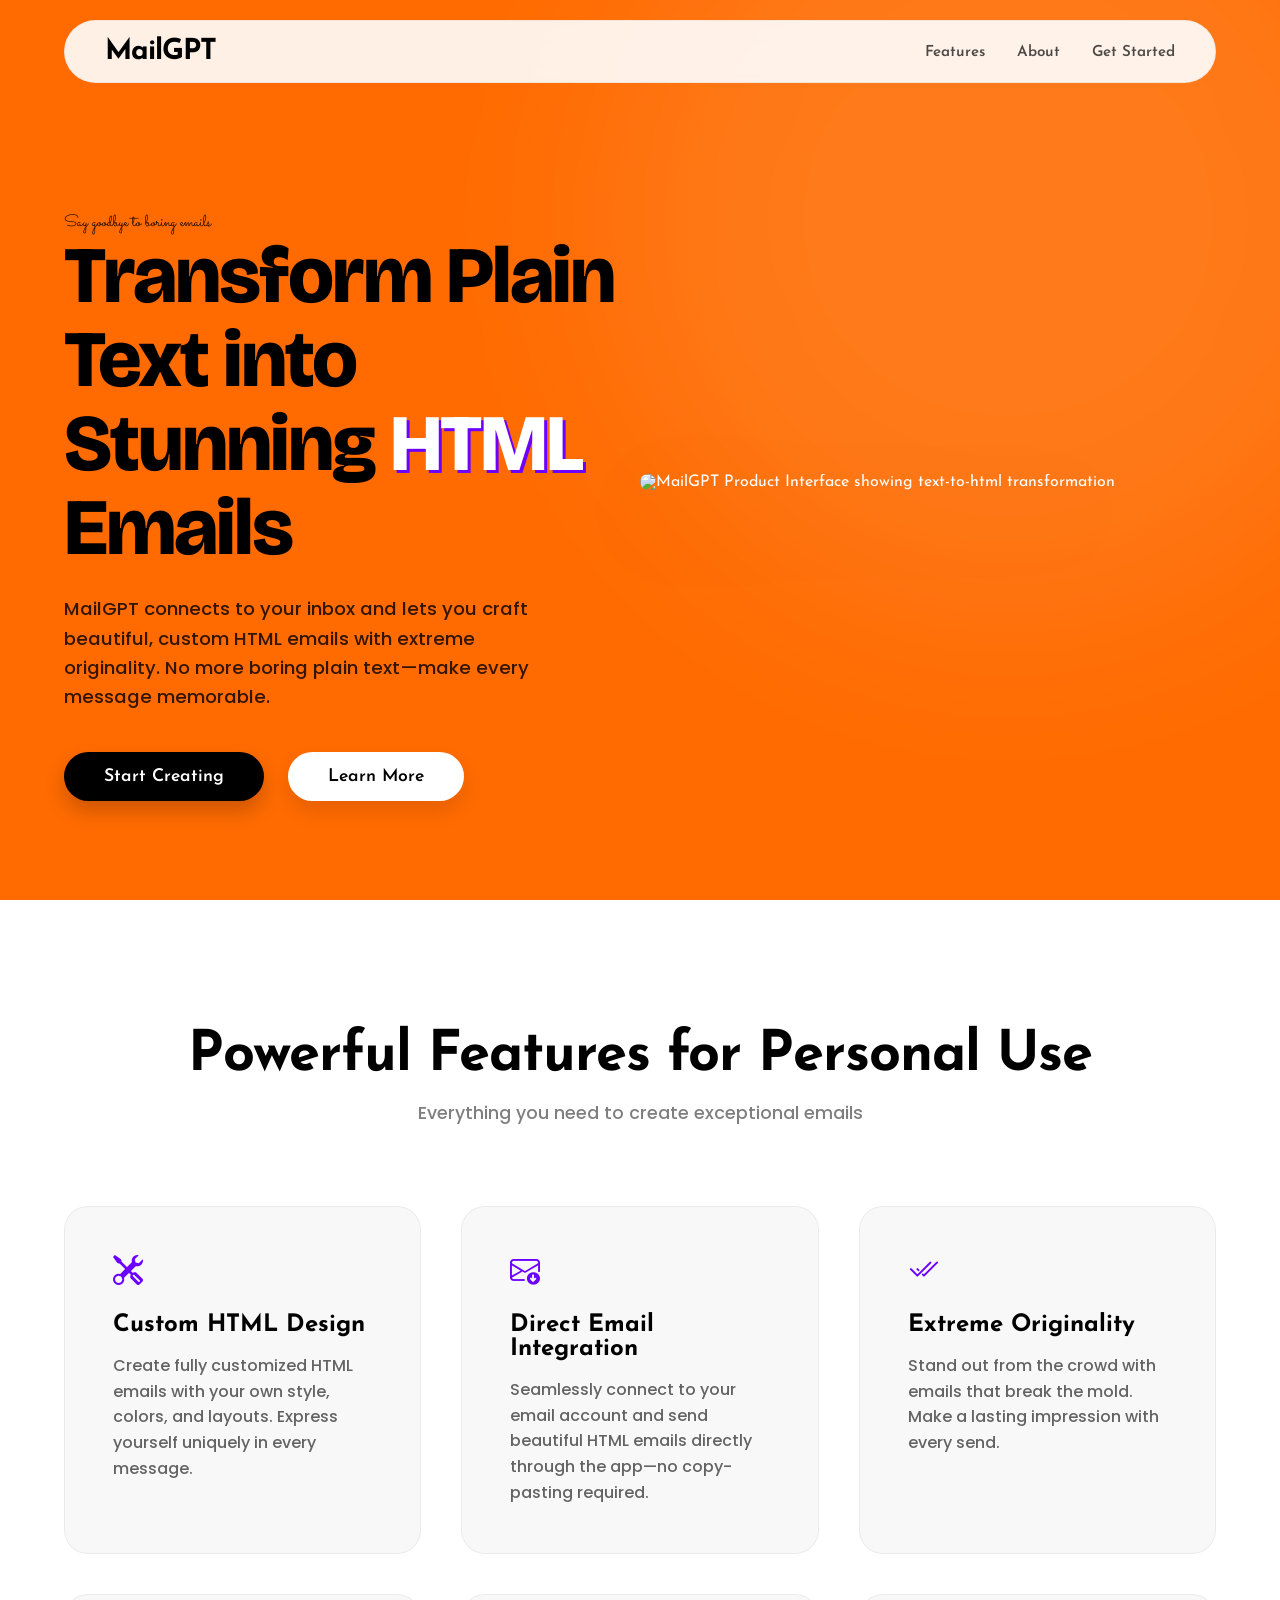
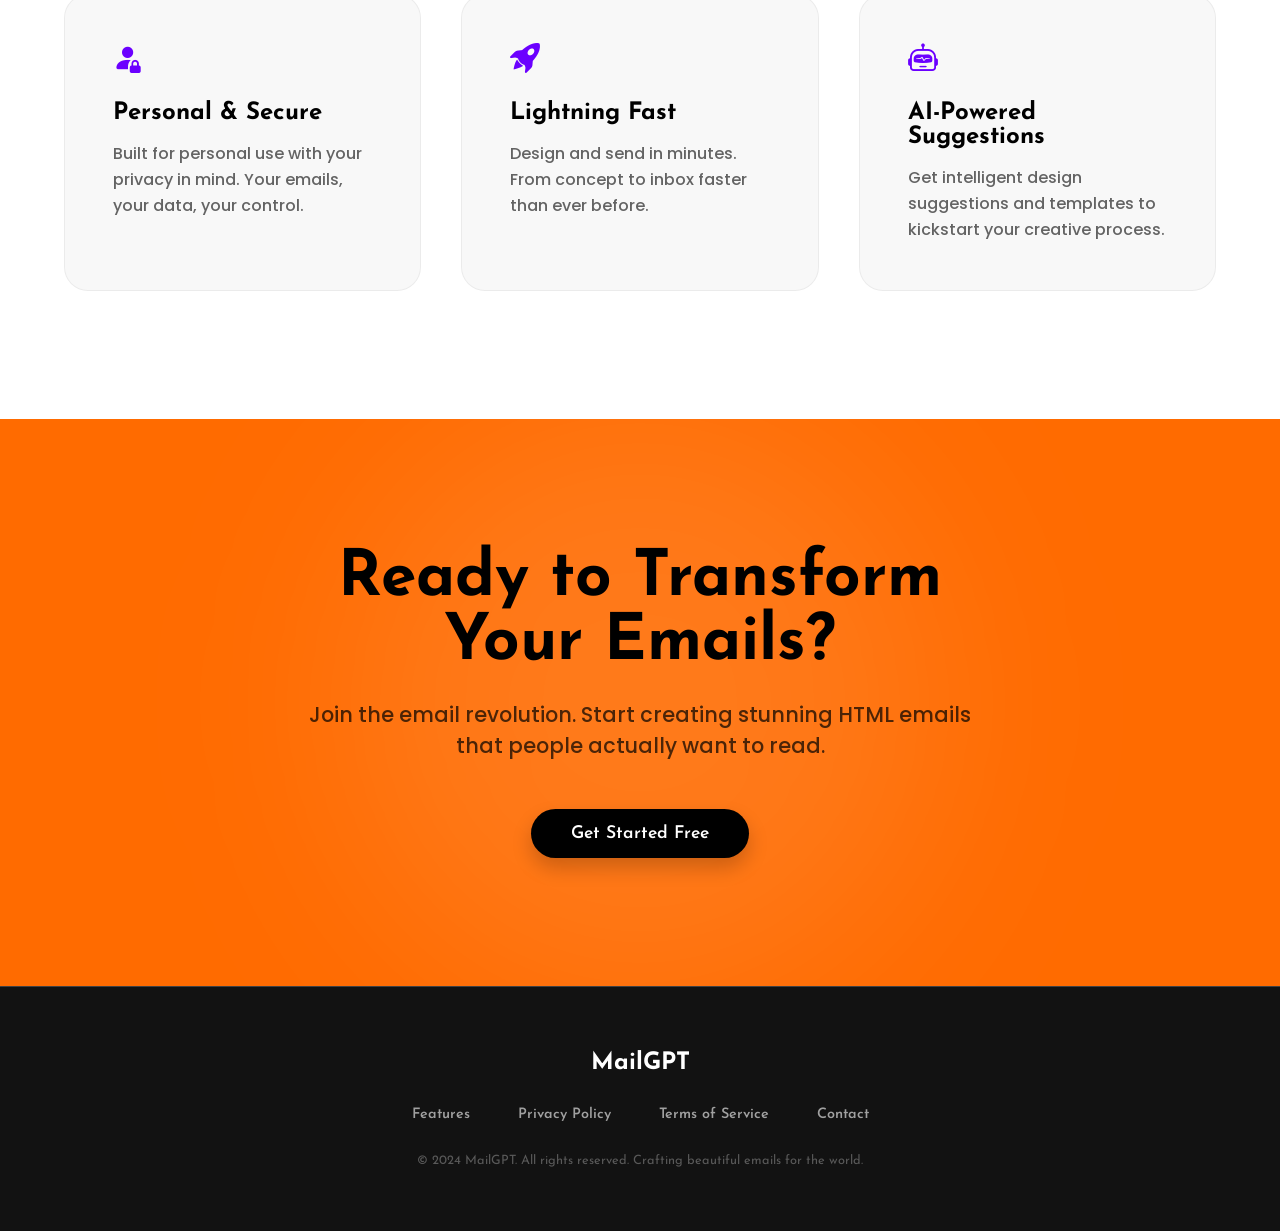
==== index.html @ d0269996 "Rename mailgpt_landing.html to index.html" ====
<!DOCTYPE html>
<html lang="en">
<head>
    <meta charset="UTF-8">
    <meta name="viewport" content="width=device-width, initial-scale=1.0">
    <title>MailGPT - Transform Your Email Experience</title>
    <link rel="stylesheet" href="style.css">
    <link rel="stylesheet" href="https://cdn.jsdelivr.net/npm/bootstrap-icons@1.13.1/font/bootstrap-icons.min.css">
</head>
<body>
    <nav class="navbar">
        <div class="logo">MailGPT</div>
        <ul class="nav-links">
            <li><a href="#features">Features</a></li>
            <li><a href="#about">About</a></li>
            <li><a href="mailgpt_login.html">Get Started</a></li>
        </ul>
    </nav>

    <section class="hero">
        <div class="hero-content">
            <div class="hero-subtitle">Say goodbye to boring emails</div>
            <h1 class="hero-title">Transform Plain Text into Stunning <span class="span">HTML</span> Emails</h1>
            <p class="hero-description">
                MailGPT connects to your inbox and lets you craft beautiful, custom HTML emails with extreme originality. No more boring plain text—make every message memorable.
            </p>
            <div class="cta-buttons">
                <button class="btn btn-primary">Start Creating</button>
                <button class="btn btn-secondary">Learn More</button>
            </div>
        </div>
        <div class="hero-image">
            <div class="product-mockup">
                <img src="hero_mockup.png" alt="MailGPT Product Interface showing text-to-html transformation">
            </div>
        </div>
    </section>

    <section id="features" class="features">
        <h2 class="section-title">Powerful Features for Personal Use</h2>
        <p class="section-subtitle">Everything you need to create exceptional emails</p>
        <div class="features-grid">
            <div class="feature-card">
                <div class="feature-icon"><i class="bi bi-tools"></i></div>
                <h3 class="feature-title">Custom HTML Design</h3>
                <p class="feature-description">
                    Create fully customized HTML emails with your own style, colors, and layouts. Express yourself uniquely in every message.
                </p>
            </div>
            <div class="feature-card">
                <div class="feature-icon"><i class="bi bi-envelope-arrow-down"></i></div>
                <h3 class="feature-title">Direct Email Integration</h3>
                <p class="feature-description">
                    Seamlessly connect to your email account and send beautiful HTML emails directly through the app—no copy-pasting required.
                </p>
            </div>
            <div class="feature-card">
                <div class="feature-icon"><i class="bi bi-check2-all"></i></div>
                <h3 class="feature-title">Extreme Originality</h3>
                <p class="feature-description">
                    Stand out from the crowd with emails that break the mold. Make a lasting impression with every send.
                </p>
            </div>
            <div class="feature-card">
                <div class="feature-icon"><i class="bi bi-person-fill-lock"></i></div>
                <h3 class="feature-title">Personal & Secure</h3>
                <p class="feature-description">
                    Built for personal use with your privacy in mind. Your emails, your data, your control.
                </p>
            </div>
            <div class="feature-card">
                <div class="feature-icon"><i class="bi bi-rocket-takeoff-fill"></i></div>
                <h3 class="feature-title">Lightning Fast</h3>
                <p class="feature-description">
                    Design and send in minutes. From concept to inbox faster than ever before.
                </p>
            </div>
            <div class="feature-card">
                <div class="feature-icon"><i class="bi bi-robot"></i></div>
                <h3 class="feature-title">AI-Powered Suggestions</h3>
                <p class="feature-description">
                    Get intelligent design suggestions and templates to kickstart your creative process.
                </p>
            </div>
        </div>
    </section>

    <section id="cta" class="cta-section">
        <div class="cta-content">
            <h2 class="cta-title">Ready to Transform Your Emails?</h2>
            <p class="cta-description">
                Join the email revolution. Start creating stunning HTML emails that people actually want to read.
            </p>
            <button class="btn btn-primary">Get Started Free</button>
        </div>
    </section>

    <footer class="footer">
        <div class="footer-content">
            <div class="logo">MailGPT</div>
            <div class="footer-links">
                <a href="#features">Features</a>
                <a href="#">Privacy Policy</a>
                <a href="#">Terms of Service</a>
                <a href="#">Contact</a>
            </div>
            <div class="copyright">
                &copy; 2024 MailGPT. All rights reserved. Crafting beautiful emails for the world.
            </div>
        </div>
    </footer>

    <script>
        // Smooth scrolling for navigation links
        document.querySelectorAll('a[href^="#"]').forEach(anchor => {
            anchor.addEventListener('click', function (e) {
                e.preventDefault();
                const target = document.querySelector(this.getAttribute('href'));
                if (target) {
                    target.scrollIntoView({ behavior: 'smooth', block: 'start' });
                }
            });
        });

        // Navbar background on scroll
        window.addEventListener('scroll', () => {
            const navbar = document.querySelector('.navbar');
            if (window.scrollY > 50) {
                navbar.classList.add('scrolled');
            } else {
                navbar.classList.remove('scrolled');
            }
        });

        // Animate feature cards on scroll
        const observerOptions = {
            threshold: 0.1,
            rootMargin: '0px 0px -100px 0px'
        };

        const observer = new IntersectionObserver((entries) => {
            entries.forEach(entry => {
                if (entry.isIntersecting) {
                    entry.target.style.animation = 'fadeInUp 0.6s ease forwards';
                }
            });
        }, observerOptions);

        document.querySelectorAll('.feature-card').forEach(card => {
            card.style.opacity = '0';
            observer.observe(card);
        });
    </script>
</body>
</html>
---- style.css ----
@import url('https://fonts.googleapis.com/css2?family=Bitcount:wght@100..900&family=Bricolage+Grotesque:opsz,wght@12..96,200..800&family=Josefin+Sans:ital,wght@0,100..700;1,100..700&family=Jost:ital,wght@0,100..900;1,100..900&family=Montserrat:ital,wght@0,100..900;1,100..900&family=Playfair+Display:ital,wght@0,400..900;1,400..900&family=Poiret+One&family=Poppins:ital,wght@0,100;0,200;0,300;0,400;0,500;0,600;0,700;0,800;0,900;1,100;1,200;1,300;1,400;1,500;1,600;1,700;1,800;1,900&display=swap');
   @import url('https://fonts.googleapis.com/css2?family=Bitcount:wght@100..900&family=Bricolage+Grotesque:opsz,wght@12..96,200..800&family=Josefin+Sans:ital,wght@0,100..700;1,100..700&family=Jost:ital,wght@0,100..900;1,100..900&family=Montserrat:ital,wght@0,100..900;1,100..900&family=Playfair+Display:ital,wght@0,400..900;1,400..900&family=Poiret+One&family=Poppins:ital,wght@0,100;0,200;0,300;0,400;0,500;0,600;0,700;0,800;0,900;1,100;1,200;1,300;1,400;1,500;1,600;1,700;1,800;1,900&family=Sacramento&display=swap');



   :root {
       --primary: #FF6B00;
       /* Energetic Orange */
       --secondary: #6B00FF;
       /* Deep Purple */
       --accent: #00FF6B;
       /* Spring Green */
       --white: #ffffff;
       --dark: #121212;
       --glass: rgba(255, 255, 255, 0.1);
       --glass-border: rgba(255, 255, 255, 0.2);
   }



   * {
       margin: 0;
       padding: 0;
       box-sizing: border-box;
   }

   body {
       font-family: 'Josefin Sans', sans-serif;
       background: var(--primary);
       color: #fff;
       overflow-x: hidden;
   }

   .bi {
       font-size: 30px;
   }

   .navbar {
       position: fixed;
       top: 20px;
       left: 50%;
       transform: translateX(-50%);
       width: 90%;
       max-width: 1200px;
       padding: 1rem 2.5rem;
       display: flex;
       justify-content: space-between;
       align-items: center;
       z-index: 1000;
       background: rgba(255, 255, 255, 0.9);
       backdrop-filter: blur(10px);
       -webkit-backdrop-filter: blur(10px);
       border: 1px solid rgba(0, 0, 0, 0.05);
       border-radius: 100px;
       transition: all 0.4s cubic-bezier(0.4, 0, 0.2, 1);
   }

   .navbar.scrolled {
       top: 10px;
       background: #fff;
       border-color: rgba(0, 0, 0, 0.1);
       box-shadow: 0 10px 30px rgba(0, 0, 0, 0.1);
   }

   .navbar>.logo {
       color: #000;
       font-size: 1.8rem;
       font-weight: 800;
       letter-spacing: -1px;
   }



   .nav-links {
       display: flex;
       gap: 2rem;
       list-style: none;
   }

   .nav-links a {
       color: rgba(0, 0, 0, 0.7);
       text-decoration: none;
       font-weight: 600;
       font-size: 0.95rem;
       transition: all 0.3s ease;
       position: relative;
   }

   .nav-links a:hover {
       color: var(--secondary);
   }


   .nav-links a::after {
       content: '';
       position: absolute;
       bottom: -5px;
       left: 50%;
       width: 0;
       height: 2px;
       background: var(--secondary);
       transition: all 0.3s ease;
       transform: translateX(-50%);
   }

   .nav-links a:hover::after {
       width: 100%;
   }

   .hero {
       min-height: 100vh;
       display: flex;
       align-items: center;
       justify-content: space-between;
       padding: 8rem 5% 4rem;
       position: relative;
       overflow: hidden;
   }

   .hero::before {
       content: '';
       position: absolute;
       top: -20%;
       right: -10%;
       width: 800px;
       height: 800px;
       background: rgba(255, 255, 255, 0.1);
       filter: blur(100px);
       z-index: 1;
       border-radius: 50%;
       animation: pulse 10s ease-in-out infinite;
   }

   @keyframes pulse {

       0%,
       100% {
           transform: scale(1) translate(0, 0);
           opacity: 0.5;
       }

       50% {
           transform: scale(1.2) translate(-20px, 20px);
           opacity: 0.8;
       }
   }

   .hero-content {
       flex: 1;
       max-width: 600px;
       z-index: 2;
       animation: fadeInUp 1s ease;
       font-family: "Bricolage Grotesque", sans-serif;
       font-optical-sizing: auto;
       font-weight: 400;
       font-style: normal;
       font-variation-settings:
           "wdth" 100;
   }

   @keyframes fadeInUp {
       from {
           opacity: 0;
           transform: translateY(30px);
       }

       to {
           opacity: 1;
           transform: translateY(0);
       }
   }

   .hero-title {
       font-size: 5rem;
       font-weight: 800;
       line-height: 1.05;
       margin-bottom: 1.5rem;
       color: #000;
       letter-spacing: -2px;
   }

   .hero-title .span {
       color: #fff;
       display: inline-block;
       text-shadow: 3px 3px 0 var(--secondary);
   }

   .hero-subtitle {
       font-family: "Sacramento", cursive;
       font-weight: 400;
       font-style: normal;
       color: #000;
       padding-top: 3rem;
   }

   .hero-description {
       font-family: "Poppins", sans-serif;
       font-weight: 500;
       font-style: normal;
       font-size: 1.15rem;
       line-height: 1.6;
       margin-bottom: 2.5rem;
       color: rgba(0, 0, 0, 0.8);
       max-width: 500px;
   }

   .cta-buttons {
       display: flex;
       gap: 1.5rem;
       flex-wrap: wrap;
   }

   .btn {
       padding: 1rem 2.5rem;
       font-family: 'Josefin Sans', sans-serif;
       font-size: 1.1rem;
       font-weight: 600;
       border: none;
       border-radius: 50px;
       cursor: pointer;
       transition: all 0.3s ease;
       text-decoration: none;
       display: inline-block;
   }

   .btn-primary {
       background: #000;
       color: #fff;
       box-shadow: 0 10px 20px rgba(0, 0, 0, 0.2);
   }

   .btn-primary:hover {
       transform: translateY(-3px) scale(1.02);
       box-shadow: 0 15px 30px rgba(0, 0, 0, 0.3);
       background: var(--secondary);
   }

   .btn-secondary {
       background: #fff;
       color: #000;
       border: none;
       box-shadow: 0 10px 20px rgba(0, 0, 0, 0.1);
   }

   .btn-secondary:hover {
       background: var(--secondary);
       color: #fff;
       transform: translateY(-3px);
   }


   .hero-image {
       flex: 1;
       display: flex;
       justify-content: center;
       align-items: center;
       position: relative;
       z-index: 2;
   }

   .product-mockup {
       width: 100%;
       max-width: 600px;
       position: relative;
       z-index: 2;
       animation: float 6s ease-in-out infinite;
       filter: drop-shadow(0 30px 60px rgba(0, 0, 0, 0.2));
   }

   .product-mockup img {
       width: 100%;
       height: auto;
       border-radius: 20px;
   }

   @keyframes float {

       0%,
       100% {
           transform: translateY(0px) rotate(0deg);
       }

       50% {
           transform: translateY(-20px) rotate(1deg);
       }
   }

   .features {
       padding: 8rem 5%;
       background: #fff;
       position: relative;
   }

   .section-title {
       text-align: center;
       font-size: 3.5rem;
       font-weight: 800;
       margin-bottom: 1rem;
       color: #000;
       letter-spacing: -1px;
   }

   .section-subtitle {
       text-align: center;
       font-family: "Poppins", sans-serif;
       font-weight: 500;
       font-size: 1.1rem;
       color: rgba(0, 0, 0, 0.5);
       margin-bottom: 5rem;
   }

   .features-grid {
       display: grid;
       grid-template-columns: repeat(auto-fit, minmax(320px, 1fr));
       gap: 2.5rem;
       max-width: 1200px;
       margin: 0 auto;
   }

   .feature-card {
       background: #f8f8f8;
       padding: 3rem;
       border-radius: 24px;
       border: 1px solid rgba(0, 0, 0, 0.05);
       transition: all 0.5s cubic-bezier(0.4, 0, 0.2, 1);
       position: relative;
       overflow: hidden;
   }

   .feature-card::before {
       content: '';
       position: absolute;
       top: 0;
       left: 0;
       width: 100%;
       height: 100%;
       background: radial-gradient(circle at top right, rgba(0, 0, 0, 0.05), transparent);
       opacity: 0;
       transition: opacity 0.5s ease;
   }

   .feature-card:hover {
       transform: translateY(-10px) scale(1.02);
       border-color: rgba(0, 0, 0, 0.1);
       box-shadow: 0 20px 40px rgba(0, 0, 0, 0.1);
       background: #fff;
   }

   .feature-card:hover::before {
       opacity: 1;
   }

   .feature-icon {
       margin-bottom: 1.5rem;
       position: relative;
       z-index: 1;
       color: var(--secondary);
   }



   .feature-title {
       font-size: 1.5rem;
       font-weight: 700;
       margin-bottom: 1rem;
       color: #000;
       position: relative;
       z-index: 1;
   }

   .feature-description {
       font-family: "Poppins", sans-serif;
       font-weight: 500;
       font-size: 1rem;
       line-height: 1.6;
       color: rgba(0, 0, 0, 0.6);
       position: relative;
       z-index: 1;
   }

   .cta-section {
       padding: 8rem 5%;
       text-align: center;
       background: var(--primary);
       position: relative;
       overflow: hidden;
   }

   .cta-section::before {
       content: '';
       position: absolute;
       top: 50%;
       left: 50%;
       transform: translate(-50%, -50%);
       width: 600px;
       height: 600px;
       background: rgba(255, 255, 255, 0.1);
       filter: blur(100px);
       border-radius: 50%;
       animation: pulse 6s ease-in-out infinite;
   }

   .cta-content {
       max-width: 700px;
       margin: 0 auto;
       position: relative;
       z-index: 2;
   }

   .cta-title {
       font-size: 4rem;
       font-weight: 800;
       margin-bottom: 1.5rem;
       color: #000;
   }

   .cta-description {
       font-family: "Poppins", sans-serif;
       font-weight: 500;
       font-style: normal;
       font-size: 1.3rem;
       margin-bottom: 3rem;
       color: rgba(0, 0, 0, 0.7);
   }

   /* Footer Styles */
   .footer {
       padding: 4rem 5%;
       background: var(--dark);
       border-top: 1px solid var(--glass-border);
       text-align: center;
   }

   .footer-content {
       max-width: 1200px;
       margin: 0 auto;
       display: flex;
       flex-direction: column;
       gap: 2rem;
   }

   .footer .logo {
       font-size: 1.5rem;
       font-weight: 800;
       color: #fff;
   }

   .footer-links {
       display: flex;
       justify-content: center;
       gap: 3rem;
       flex-wrap: wrap;
   }

   .footer-links a {
       color: rgba(255, 255, 255, 0.6);
       text-decoration: none;
       font-size: 0.9rem;
       transition: all 0.3s ease;
       font-weight: 600;
   }

   .footer-links a:hover {
       color: #fff;
       transform: translateY(-2px);
   }

   .copyright {
       color: rgba(255, 255, 255, 0.3);
       font-size: 0.8rem;
   }

   @media (max-width: 968px) {
       .hero {
           flex-direction: column;
           text-align: center;
           padding: 6rem 5% 4rem;
       }

       .hero-content {
           max-width: 100%;
       }

       .hero-title {
           font-size: 3rem;
       }

       .hero-image {
           margin-top: 4rem;
           width: 100%;
           display: flex;
           justify-content: center;
       }

       .product-mockup {
           max-width: 90%;
       }

       .cta-buttons {
           justify-content: center;
       }

       .nav-links {
           gap: 1rem;
       }
   }

   @media (max-width: 600px) {
       .hero-title {
           font-size: 2.5rem;
       }

       .hero-subtitle {
           font-size: 1.5rem;
       }

       .section-title {
           font-size: 2.5rem;
       }
   }
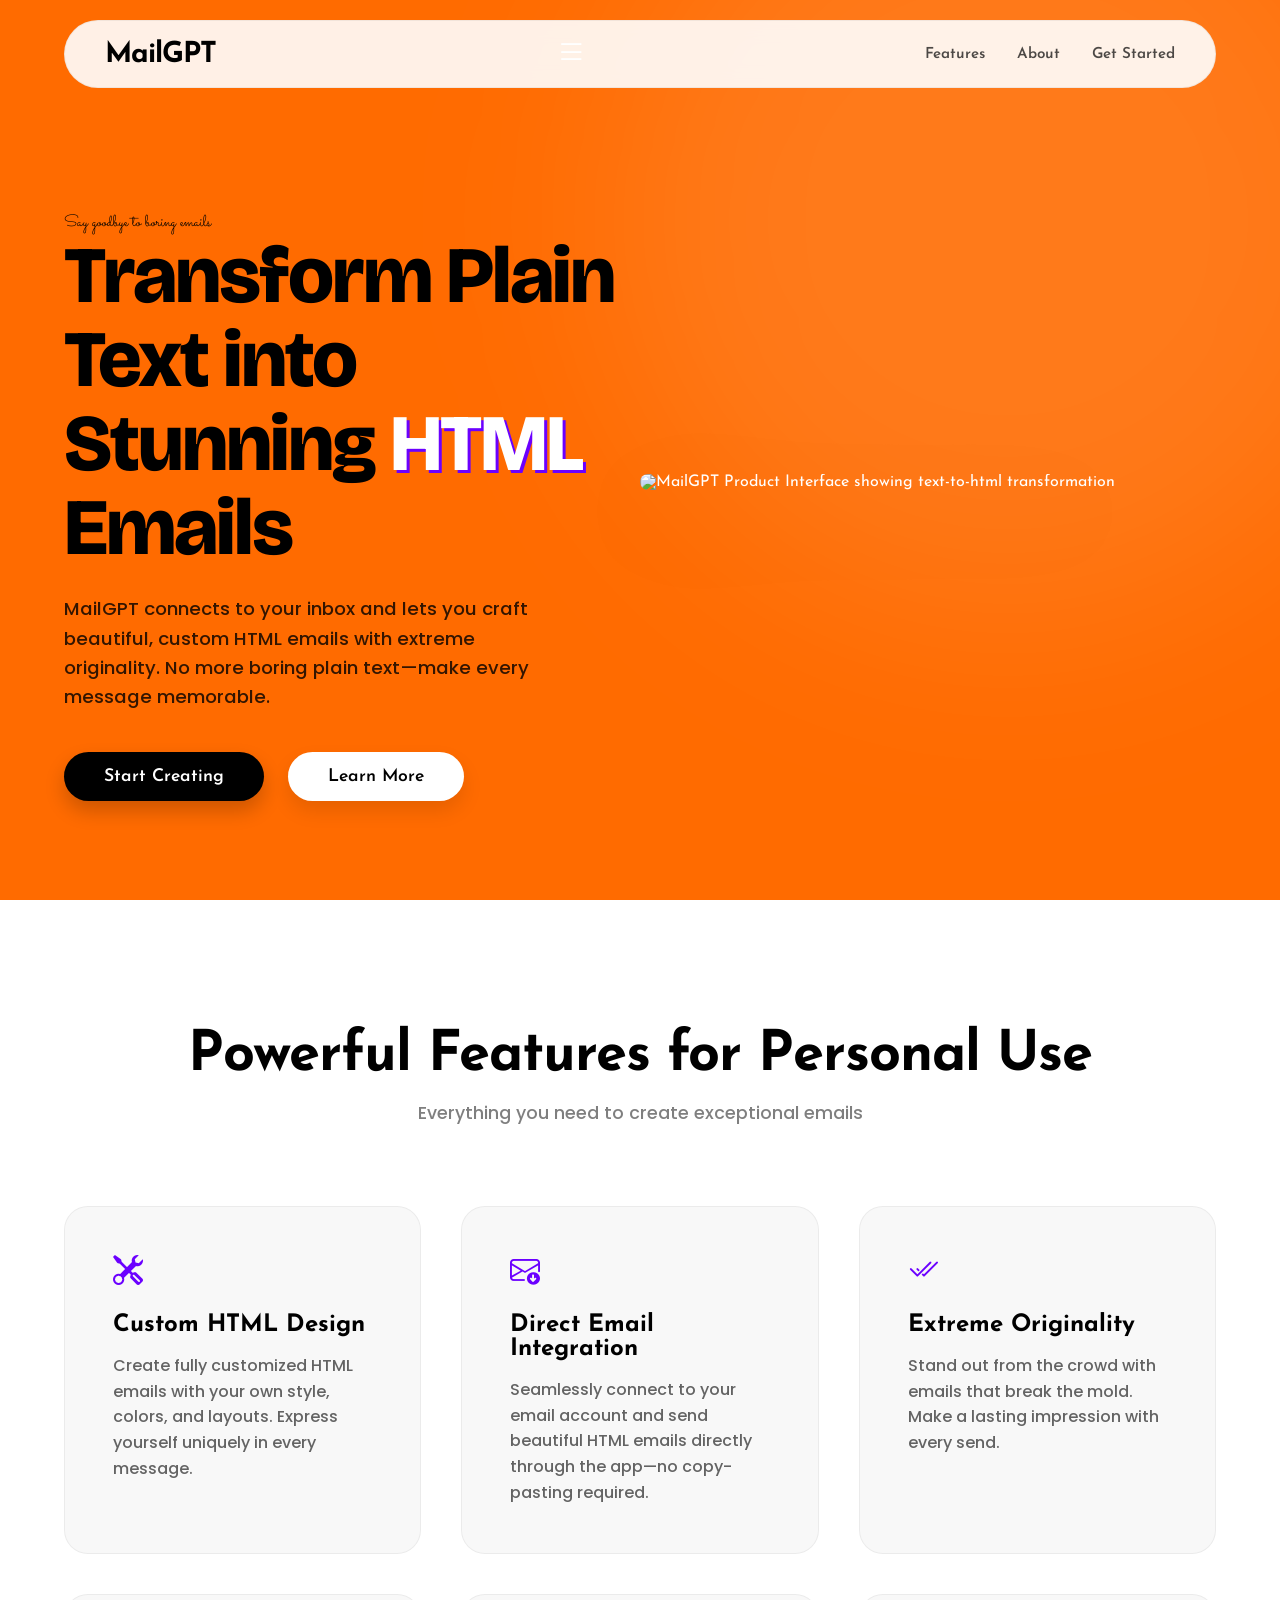
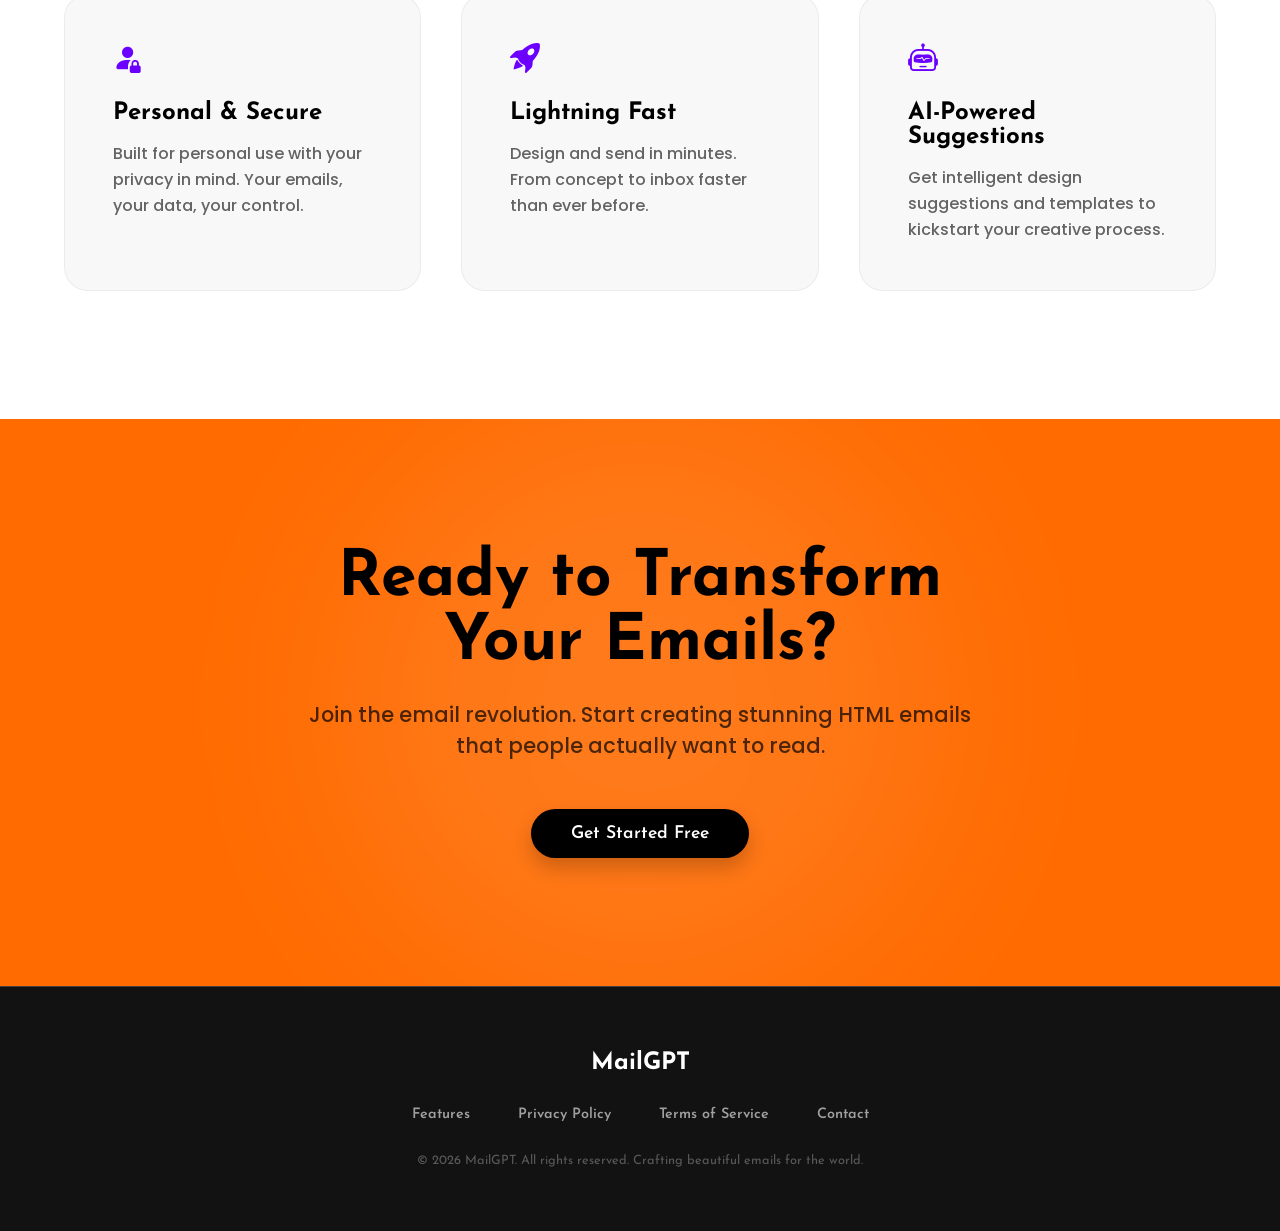
==== commit 62af2354: "Update index.html" ====
--- a/index.html
+++ b/index.html
@@ -10,9 +10,12 @@
 <body>
     <nav class="navbar">
         <div class="logo">MailGPT</div>
-        <ul class="nav-links">
+        <div class="nav-toggle" id="navToggle">
+            <i class="bi bi-list"></i>
+        </div>
+        <ul class="nav-links" id="navLinks">
             <li><a href="#features">Features</a></li>
-            <li><a href="#about">About</a></li>
+            <li><a href="about.html">About</a></li>
             <li><a href="mailgpt_login.html">Get Started</a></li>
         </ul>
     </nav>
@@ -105,7 +108,7 @@
                 <a href="#">Contact</a>
             </div>
             <div class="copyright">
-                &copy; 2024 MailGPT. All rights reserved. Crafting beautiful emails for the world.
+                &copy; 2026 MailGPT. All rights reserved. Crafting beautiful emails for the world.
             </div>
         </div>
     </footer>
@@ -132,6 +135,28 @@
             }
         });
 
+        // Mobile menu toggle
+        const navToggle = document.getElementById('navToggle');
+        const navLinks = document.getElementById('navLinks');
+
+        navToggle.addEventListener('click', () => {
+            navLinks.classList.toggle('active');
+            const icon = navToggle.querySelector('i');
+            if (navLinks.classList.contains('active')) {
+                icon.classList.replace('bi-list', 'bi-x');
+            } else {
+                icon.classList.replace('bi-x', 'bi-list');
+            }
+        });
+
+        // Close mobile menu when a link is clicked
+        document.querySelectorAll('.nav-links a').forEach(link => {
+            link.addEventListener('click', () => {
+                navLinks.classList.remove('active');
+                navToggle.querySelector('i').classList.replace('bi-x', 'bi-list');
+            });
+        });
+
         // Animate feature cards on scroll
         const observerOptions = {
             threshold: 0.1,
